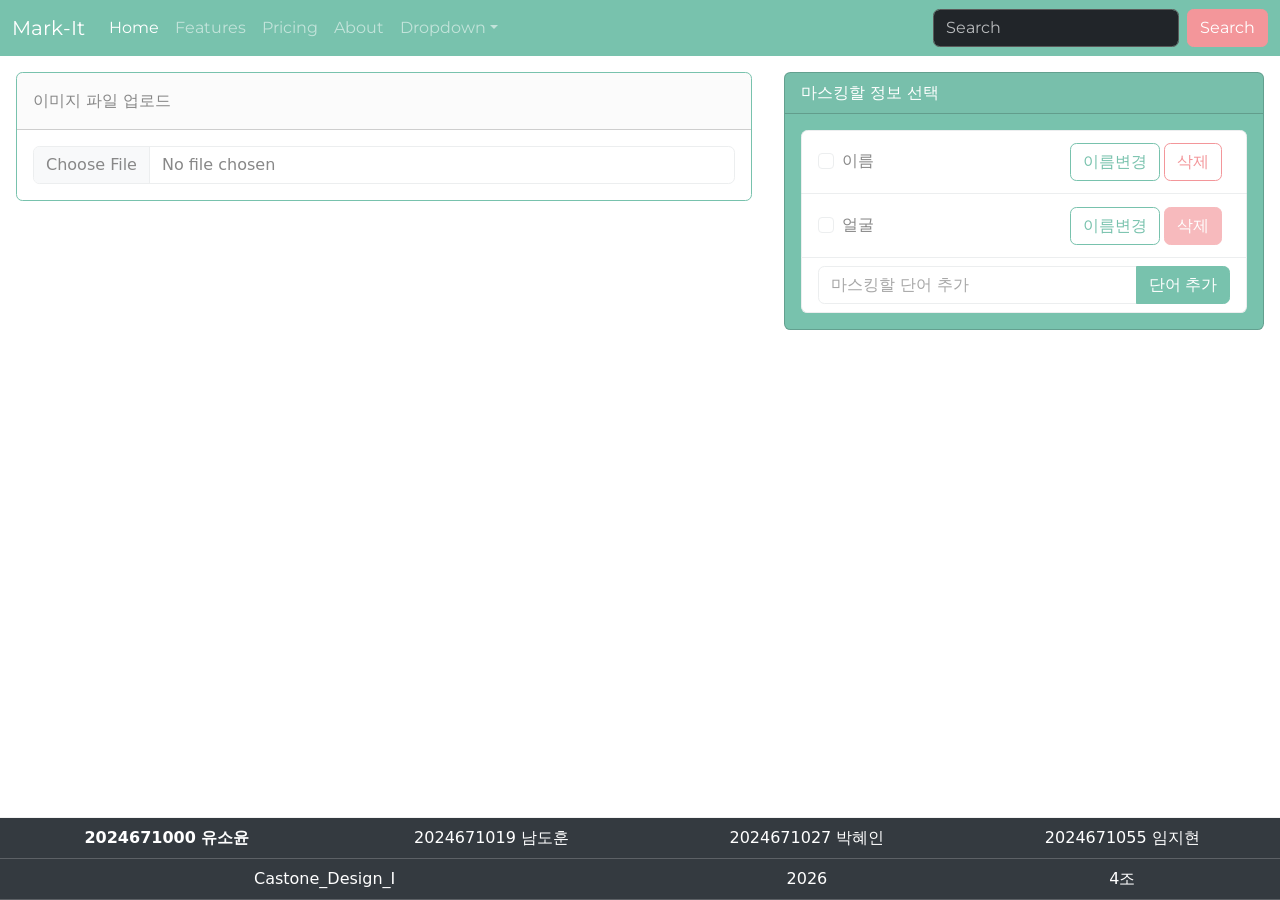
==== html/index.html @ 975c9878 "web 디자인" ====
<!DOCTYPE html>
<html lang="ko">

<head>
	<meta charset="UTF-8" name="viewport" content="width=device-width, initial-scale=1.0" />
	<title>Mark-It</title>
	<link rel="stylesheet" href="../css/bootstrap.css" />
	<link rel="stylesheet" href="../css/main.css" />
	<link rel="stylesheet" href="../css/index.css" />
	<link rel="icon" type="image/x-icon" href="../img/icon.png">
</head>

<body>
	<nav class="navbar navbar-expand-lg bg-primary" data-bs-theme="dark">
		<div class="container-fluid">
			<a class="navbar-brand" href="#">Mark-It</a>
			<button class="navbar-toggler" type="button" data-bs-toggle="collapse" data-bs-target="#navbarColor01"
				aria-controls="navbarColor01" aria-expanded="false" aria-label="Toggle navigation">
				<span class="navbar-toggler-icon"></span>
			</button>
			<div class="collapse navbar-collapse" id="navbarColor01">
				<ul class="navbar-nav me-auto">
					<li class="nav-item">
						<a class="nav-link active" href="#">Home
							<span class="visually-hidden">(current)</span>
						</a>
					</li>
					<li class="nav-item">
						<a class="nav-link" href="#">Features</a>
					</li>
					<li class="nav-item">
						<a class="nav-link" href="#">Pricing</a>
					</li>
					<li class="nav-item">
						<a class="nav-link" href="#">About</a>
					</li>
					<li class="nav-item dropdown">
						<a class="nav-link dropdown-toggle" data-bs-toggle="dropdown" href="#" role="button"
							aria-haspopup="true" aria-expanded="false">Dropdown</a>
						<div class="dropdown-menu">
							<a class="dropdown-item" href="#">Action</a>
							<a class="dropdown-item" href="#">Another action</a>
							<a class="dropdown-item" href="#">Something else here</a>
							<div class="dropdown-divider"></div>
							<a class="dropdown-item" href="#">Separated link</a>
						</div>
					</li>
				</ul>
				<form class="d-flex">
					<input class="form-control me-sm-2" type="search" placeholder="Search">
					<button class="btn btn-secondary my-2 my-sm-0" type="submit">Search</button>
				</form>
			</div>
		</div>
	</nav>
	<main>
		<section>
			<div class="card border-primary m-3">
				<div class="card-header">
					<label for="formFile" class="form-label mt-2">이미지 파일 업로드</label>
					<span class="badge rounded-pill btn-download" style="display: none;">
						<a download="img" id="downloadBtn">
							<button type="button" class="btn btn-outline-secondary">이미지 다운로드</button>
						</a>
					</span>
				</div>
				<div class="card-body">
					<input class="form-control" type="file" id="formFile" accept="image/*" />
				</div>
				<div class="card m-3" style="display: none;" id="imgPreviewContainer">
					<div class="card-body">
						<img alt="업로드한 이미지" id="imgPreview" />
					</div>
				</div>
			</div>
		</section>
		<section>
			<div class="card text-white bg-primary m-3">
				<div class="card-header">마스킹할 정보 선택</div>
				<div class="card-body">
					<fieldset>
						<ul class="list-group" id="maskingList">
							<li class="list-group-item d-flex justify-content-between align-items-center">
								<div class="form-check">
									<input class="form-check-input" type="checkbox" value="" id="flexCheckDefault" />
									<label class="form-check-label" for="flexCheckDefault">이름</label>
								</div>
								<span class="badge rounded-pill">
									<button type="button" class="btn btn-outline-primary btn-rename">이름변경</button>
									<button type="button" class="btn btn-outline-secondary btn-del">삭제</button>
								</span>
							</li>
							<li class="list-group-item d-flex justify-content-between align-items-center">
								<div class="form-check">
									<input class="form-check-input" type="checkbox" value="" id="flexCheckChecked" />
									<label class="form-check-label" for="flexCheckChecked">얼굴</label>
								</div>
								<span class="badge rounded-pill">
									<button type="button" class="btn btn-outline-primary btn-rename">이름변경</button>
									<button type="button" class="btn btn-secondary disabled btn-del" disabled>삭제</button>
								</span>
							</li>
							<li class="list-group-item d-flex justify-content-between align-items-center"
								id="addWordContainer">
								<div class="input-group">
									<input type="text" class="form-control" placeholder="마스킹할 단어 추가"
										aria-label="마스킹할 단어 추가" aria-describedby="addWordBtn" id="addWord">
									<button class="btn btn-primary" type="button" id="addWordBtn">단어 추가</button>
								</div>
							</li>
						</ul>
					</fieldset>
				</div>
			</div>
		</section>
	</main>
	<footer>
		<div>
			<table class="table table-hover">
				<thead>
					<tr>
						<th scope="col" colspan="4"></th>
					</tr>
				</thead>
				<tbody>
					<tr class="table-dark">
						<th scope="row">2024671000 유소윤</th>
						<td>2024671019 남도훈</td>
						<td>2024671027 박혜인</td>
						<td>2024671055 임지현</td>
					</tr>
					<tr class="table-dark">
						<td colspan="2">Castone_Design_I</td>
						<td>2026</td>
						<td>4조</td>
					</tr>
				</tbody>
			</table>
		</div>
	</footer>
</body>

</html>
<script src="../js/jquery.min.js"></script>
<script src="../js/main.js"></script>
<script src="../js/index.js"></script>
---- css/main.css ----
html, body {
	height: 100%;
	margin: 0;
}

body {
	min-height: 100vh;
	display: flex;
	flex-direction: column;
}

footer {
	margin-top: auto;
}
---- css/index.css ----
.table {
	margin-bottom: 0px;
}

.table>tbody>tr>td, .table>tbody>tr>th {
	text-align: center;
}

label {
	word-break: break-all;
}

.card-header {
	display: flex;
	flex-direction: row;
	justify-content: space-between;
}

@media (min-width: 992px) {
	main {
		display: grid;
		grid-template-columns: 3fr 2fr;
	}
}
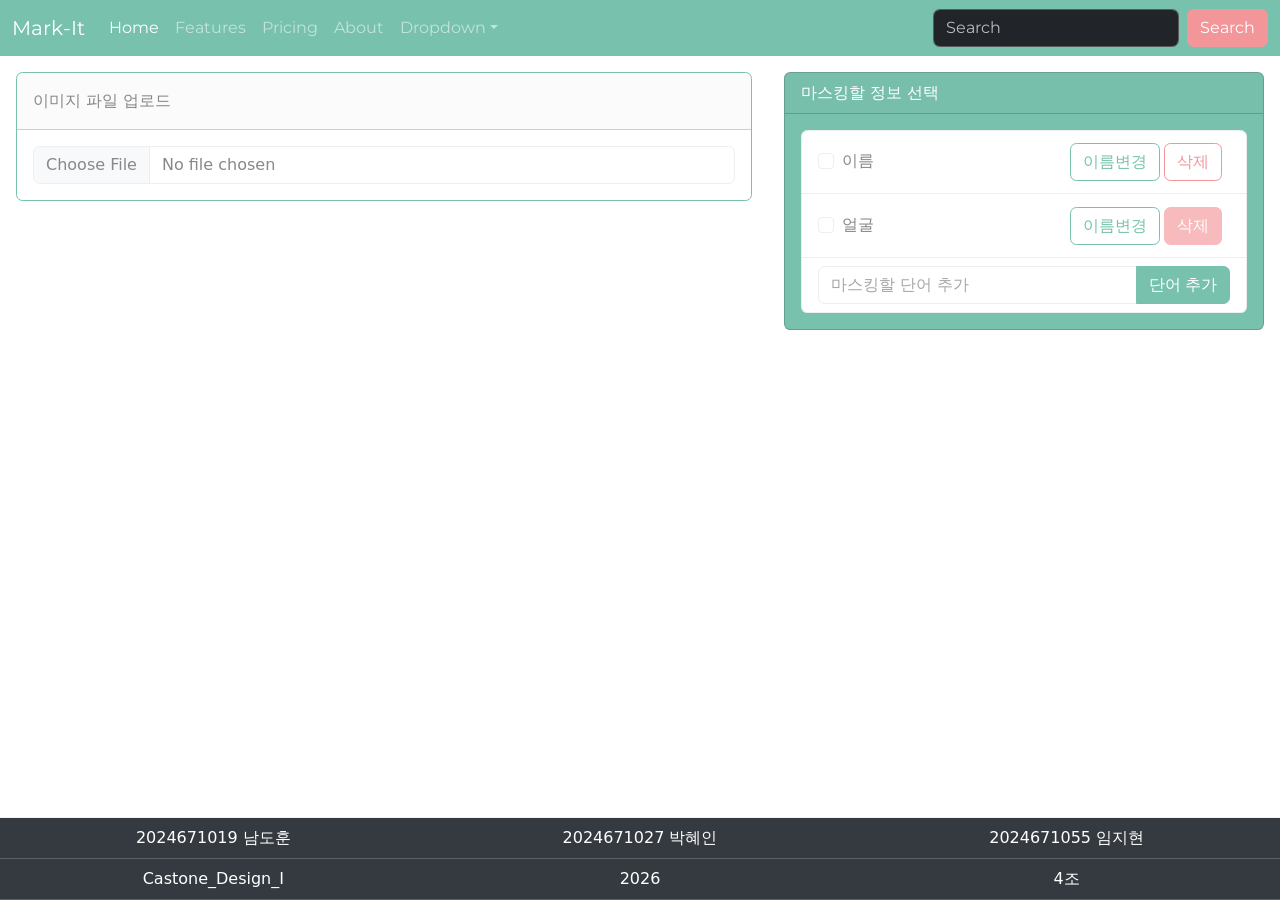
==== commit ef9d2661: "조원 수정" ====
--- a/html/index.html
+++ b/html/index.html
@@ -124,13 +124,14 @@
 				</thead>
 				<tbody>
 					<tr class="table-dark">
-						<th scope="row">2024671000 유소윤</th>
+						<!-- <th scope="row">2024671000 유소윤</th> -->
 						<td>2024671019 남도훈</td>
 						<td>2024671027 박혜인</td>
 						<td>2024671055 임지현</td>
 					</tr>
 					<tr class="table-dark">
-						<td colspan="2">Castone_Design_I</td>
+						<!-- <td colspan="2">Castone_Design_I</td> -->
+						<td>Castone_Design_I</td>
 						<td>2026</td>
 						<td>4조</td>
 					</tr>
